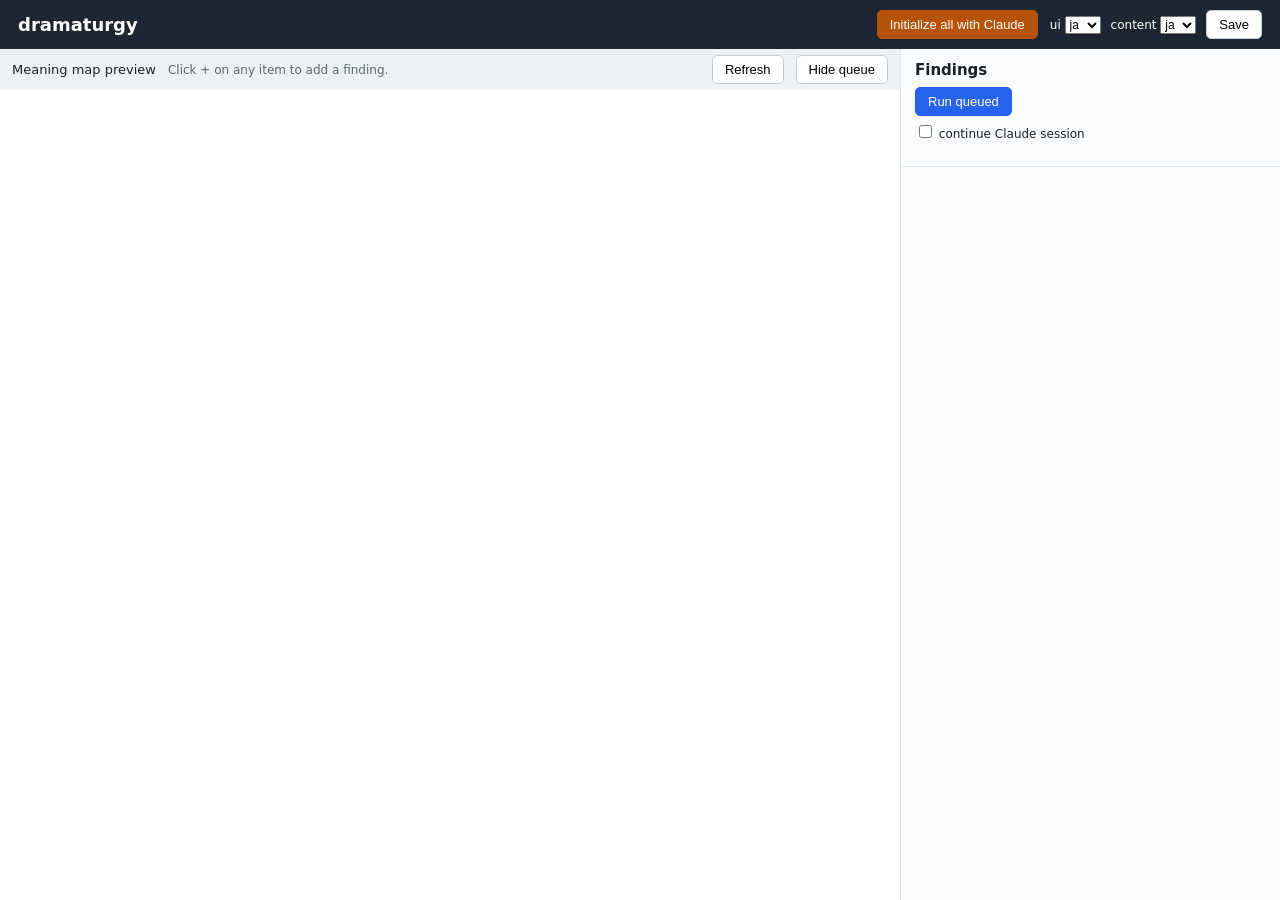
==== dramaturgy/server/static/app/index.html @ a9565b25 "Granular inline comments + queue toggle + layout fixes - Field-level findings: every field/row/eleme" ====
<!DOCTYPE html>
<html lang="ja">
<head>
<meta charset="utf-8">
<meta name="viewport" content="width=device-width, initial-scale=1">
<title>dramaturgy</title>
<link rel="stylesheet" href="app.css">
</head>
<body>
<header>
  <h1>dramaturgy</h1>
  <div class="sub" id="repo-info"></div>
  <div class="spacer"></div>
  <button id="run-init" class="claude" data-i="init.run">Initialize all with Claude</button>
  <div class="langs">
    <label>ui <select id="ui-lang"><option>ja</option><option>en</option></select></label>
    <label>content <select id="content-lang"><option>ja</option><option>en</option></select></label>
    <button id="save-config" data-i="btn.save_config">Save</button>
  </div>
</header>

<div id="init-job" class="job topbar-job"></div>

<main>
  <!-- left: the map preview is the main surface -->
  <section id="viewer">
    <div class="viewer-bar">
      <span data-i="viewer.title">Meaning map preview</span>
      <span class="muted tiny" data-i="viewer.pin_hint">Click + on any item to add a finding.</span>
      <div class="spacer"></div>
      <button id="refresh-view" data-i="viewer.refresh">Refresh</button>
      <button id="toggle-queue" data-i="viewer.toggle_queue">Hide queue</button>
    </div>
    <iframe id="view-frame" src="about:blank"></iframe>
  </section>

  <!-- right: the review queue -->
  <aside id="queue">
    <div class="queue-head">
      <h2 data-i="rv.queue">Findings</h2>
      <div class="row">
        <button id="rv-run-all" class="primary" data-i="rv.run_all">Run queued</button>
      </div>
      <label class="tiny"><input type="checkbox" id="rv-continue"> <span data-i="rv.continue_session">continue Claude session</span></label>
      <p class="muted tiny" id="queue-empty" data-i="rv.no_map"></p>
    </div>
    <div id="rv-list"></div>
  </aside>
</main>

<!-- inline finding popover -->
<div id="rv-pop" class="pop" hidden>
  <div class="pop-head">
    <b id="pop-target"></b>
    <button id="pop-close" class="x">×</button>
  </div>
  <div class="subtabs" id="rv-kind">
    <input type="radio" name="rvkind" id="rv-reframe" value="reframe" checked>
    <label for="rv-reframe" data-i="rv.kind.reframe">reframe</label>
    <input type="radio" name="rvkind" id="rv-audit" value="audit">
    <label for="rv-audit" data-i="rv.kind.audit">audit</label>
    <input type="radio" name="rvkind" id="rv-proposal" value="proposal">
    <label for="rv-proposal" data-i="rv.kind.proposal">proposal</label>
  </div>
  <p class="muted tiny" id="rv-kind-help"></p>
  <textarea id="rv-comment" rows="3" placeholder="…"></textarea>
  <div class="row">
    <button id="rv-add" class="primary" data-i="rv.add">Add to queue</button>
    <button id="rv-add-run" class="claude" data-i="rv.add_run">Add &amp; run</button>
  </div>
</div>

<script src="app.js"></script>
</body>
</html>
---- dramaturgy/server/static/app/app.css ----
* { box-sizing: border-box; }
body {
  margin: 0; height: 100vh; display: flex; flex-direction: column;
  font-family: system-ui, -apple-system, "Hiragino Sans", "Noto Sans JP", sans-serif;
  color: #1c1f23; background: #f6f7f9;
}
header {
  display: flex; align-items: center; gap: 12px;
  background: #1c2733; color: #fff; padding: 10px 18px;
}
header h1 { margin: 0; font-size: 18px; }
header .sub { font-size: 12px; opacity: .75; }
header .spacer { flex: 1; }
header .langs { display: flex; align-items: center; gap: 10px; font-size: 12px; }
header select { font-size: 12px; }

.topbar-job { font-size: 12px; padding: 4px 18px; background: #2a3a2f; color: #d7e2ee; }
.topbar-job:empty { display: none; }

main { flex: 1; display: flex; min-height: 0; }
#viewer { flex: 1; display: flex; flex-direction: column; min-width: 0; }
.viewer-bar {
  display: flex; align-items: center; gap: 12px;
  padding: 6px 12px; background: #eef1f4; font-size: 13px;
}
.viewer-bar .spacer { flex: 1; }
iframe#view-frame { flex: 1; border: 0; background: #fff; }

#queue {
  width: 380px; min-width: 300px; display: flex; flex-direction: column;
  border-left: 1px solid #e0e4e8; background: #fbfcfd;
}
.queue-head { padding: 12px 14px; border-bottom: 1px solid #e2e6ea; }
.queue-head h2 { margin: 0 0 8px; font-size: 15px; }
#rv-list { flex: 1; overflow: auto; padding: 12px 14px; }

h2 { margin-top: 0; }
.muted { color: #5a6573; font-size: 13px; }
.tiny { font-size: 12px; }
.out {
  background: #0f1620; color: #d7e2ee; padding: 10px; border-radius: 6px;
  font-size: 12px; white-space: pre-wrap; max-height: 240px; overflow: auto;
}
.row { display: flex; align-items: center; gap: 8px; margin: 6px 0; flex-wrap: wrap; }
button {
  font-size: 13px; padding: 6px 12px; border-radius: 5px; cursor: pointer;
  border: 1px solid #c4ccd4; background: #fff;
}
button.primary { background: #2563eb; color: #fff; border-color: #2563eb; }
button.claude { background: #b45309; color: #fff; border-color: #b45309; }
button:disabled { opacity: .5; cursor: default; }
.status { font-size: 12px; color: #1a7f37; }
.status.err { color: #cf222e; }

.job { font-size: 12px; margin: 6px 0; }
.job .line { color: #5a6573; }
.job .spin { color: #b45309; }
.job:empty { display: none; }

.badge { font-size: 11px; padding: 1px 7px; border-radius: 4px; background: #eef1f4; }

/* Finding cards in the queue */
.rv-card { border: 1px solid #e2e6ea; border-radius: 8px; padding: 10px 12px;
  margin-bottom: 10px; background: #fff; }
.rv-head { display: flex; align-items: baseline; gap: 8px; flex-wrap: wrap; }
.rv-comment { margin: 6px 0; font-size: 14px; }
.badge.k-reframe { background: #e5eefc; color: #1f4f9c; }
.badge.k-audit { background: #fdeede; color: #9a6700; }
.badge.k-proposal { background: #e9f5ea; color: #1a7f37; }

/* Inline finding popover */
.pop {
  position: fixed; top: 96px; left: 50%; transform: translateX(-50%);
  width: 380px; max-width: 92vw; z-index: 60;
  background: #fff; border: 1px solid #9db4cc; border-radius: 10px;
  box-shadow: 0 8px 28px rgba(0,0,0,.22); padding: 12px 14px;
}
.pop-head { display: flex; align-items: center; justify-content: space-between; }
.pop-head .x { border: 0; background: transparent; font-size: 18px; cursor: pointer; }
.pop textarea {
  width: 100%; font-size: 13px; padding: 6px 8px; margin: 6px 0;
  border: 1px solid #c4ccd4; border-radius: 6px;
}
#rv-kind-help { margin: 2px 0 4px; }

/* CRUD-style sub-tabs (also used by the popover kind picker) */
.subtabs { display: flex; gap: 6px; margin: 6px 0; flex-wrap: wrap; }
.subtabs label { font-size: 13px; padding: 3px 10px; border: 1px solid #c4ccd4;
  border-radius: 6px; cursor: pointer; background: #fff; }
.subtabs input { display: none; }
.subtabs input:checked + label { background: #2563eb; color: #fff; border-color: #2563eb; }
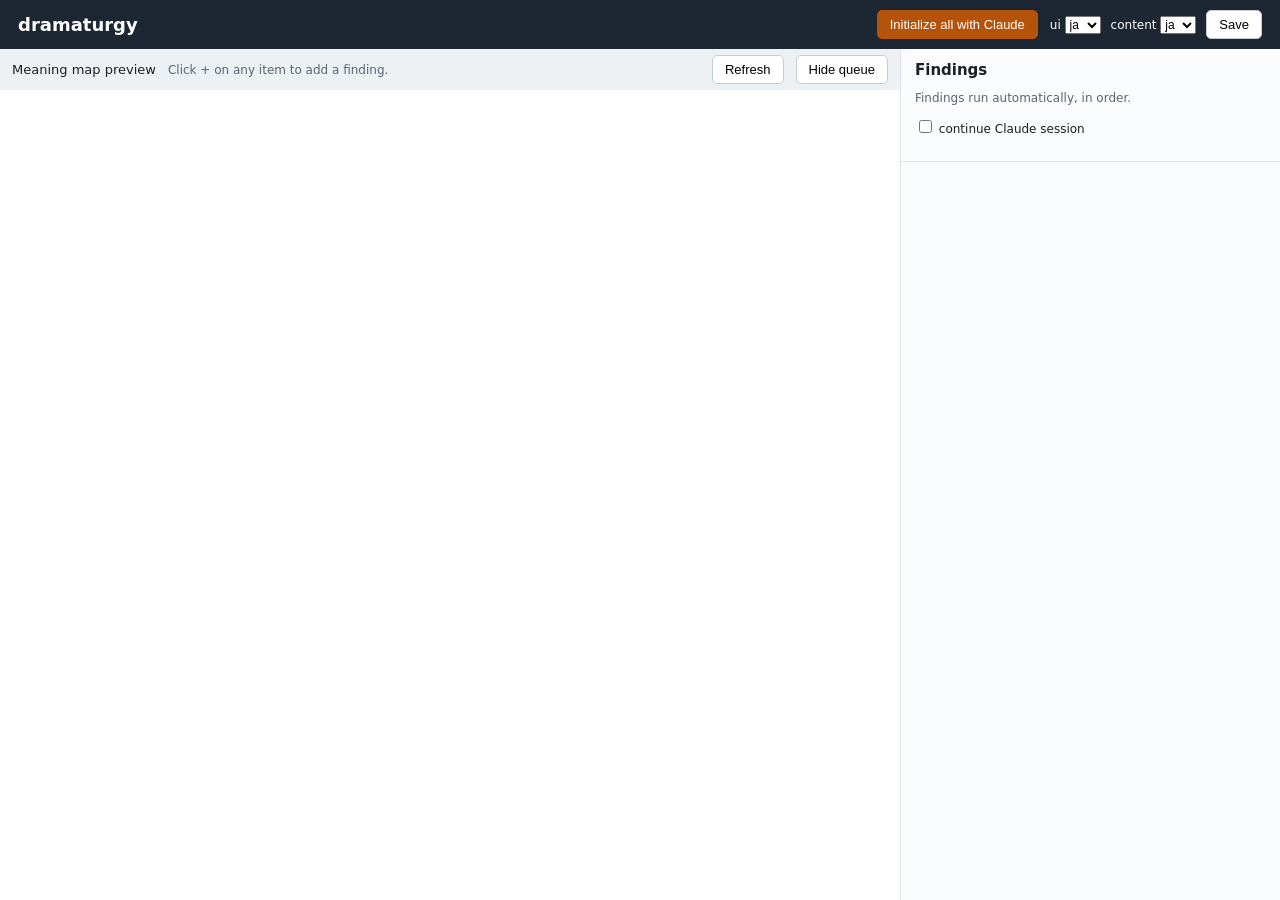
==== commit 59f01fbd: "Auto-run the review queue (no user run/stop) Queued findings now run automatically, in order — the u" ====
--- a/dramaturgy/server/static/app/index.html
+++ b/dramaturgy/server/static/app/index.html
@@ -38,9 +38,7 @@
   <aside id="queue">
     <div class="queue-head">
       <h2 data-i="rv.queue">Findings</h2>
-      <div class="row">
-        <button id="rv-run-all" class="primary" data-i="rv.run_all">Run queued</button>
-      </div>
+      <p class="muted tiny" data-i="rv.autorun_hint">Findings run automatically, in order.</p>
       <label class="tiny"><input type="checkbox" id="rv-continue"> <span data-i="rv.continue_session">continue Claude session</span></label>
       <p class="muted tiny" id="queue-empty" data-i="rv.no_map"></p>
     </div>
@@ -66,7 +64,21 @@
   <textarea id="rv-comment" rows="3" placeholder="…"></textarea>
   <div class="row">
     <button id="rv-add" class="primary" data-i="rv.add">Add to queue</button>
-    <button id="rv-add-run" class="claude" data-i="rv.add_run">Add &amp; run</button>
+  </div>
+</div>
+
+<!-- direct tag editor (no Claude): edit a concept's tags in place -->
+<div id="tag-pop" class="pop" hidden>
+  <div class="pop-head">
+    <b id="tag-target"></b>
+    <button id="tag-close" class="x">×</button>
+  </div>
+  <p class="muted tiny" data-i="tag.help">Edit this concept's tags. Click a vocabulary tag to toggle it, or type your own (comma/space separated).</p>
+  <div id="tag-vocab" class="tag-filter"></div>
+  <input id="tag-input" type="text" placeholder="master, transaction, …">
+  <div class="row">
+    <button id="tag-save" class="primary" data-i="tag.save">Save tags</button>
+    <a href="#" id="tag-manage" class="tiny" data-i="tag.manage">manage vocabulary</a>
   </div>
 </div>
 
--- a/dramaturgy/server/static/app/app.css
+++ b/dramaturgy/server/static/app/app.css
@@ -30,6 +30,8 @@
   width: 380px; min-width: 300px; display: flex; flex-direction: column;
   border-left: 1px solid #e0e4e8; background: #fbfcfd;
 }
+/* The `hidden` attribute must win over the flex display above. */
+#queue[hidden] { display: none; }
 .queue-head { padding: 12px 14px; border-bottom: 1px solid #e2e6ea; }
 .queue-head h2 { margin: 0 0 8px; font-size: 15px; }
 #rv-list { flex: 1; overflow: auto; padding: 12px 14px; }
@@ -89,3 +91,13 @@
   border-radius: 6px; cursor: pointer; background: #fff; }
 .subtabs input { display: none; }
 .subtabs input:checked + label { background: #2563eb; color: #fff; border-color: #2563eb; }
+
+/* Tag editor popover */
+.tag-filter { display: flex; flex-wrap: wrap; gap: 6px; margin: 6px 0; }
+.tag.tagchip { background: #efe7fb; color: #5b3aa6; font-size: 12px;
+  border-radius: 4px; padding: 1px 8px; }
+.tagchip.filter { cursor: pointer; border: 1px solid transparent; }
+.tagchip.filter:hover { border-color: #5b3aa6; }
+.tagchip.filter.active { background: #5b3aa6; color: #fff; }
+#tag-input { width: 100%; font-size: 13px; padding: 6px 8px; margin: 4px 0;
+  border: 1px solid #c4ccd4; border-radius: 6px; }
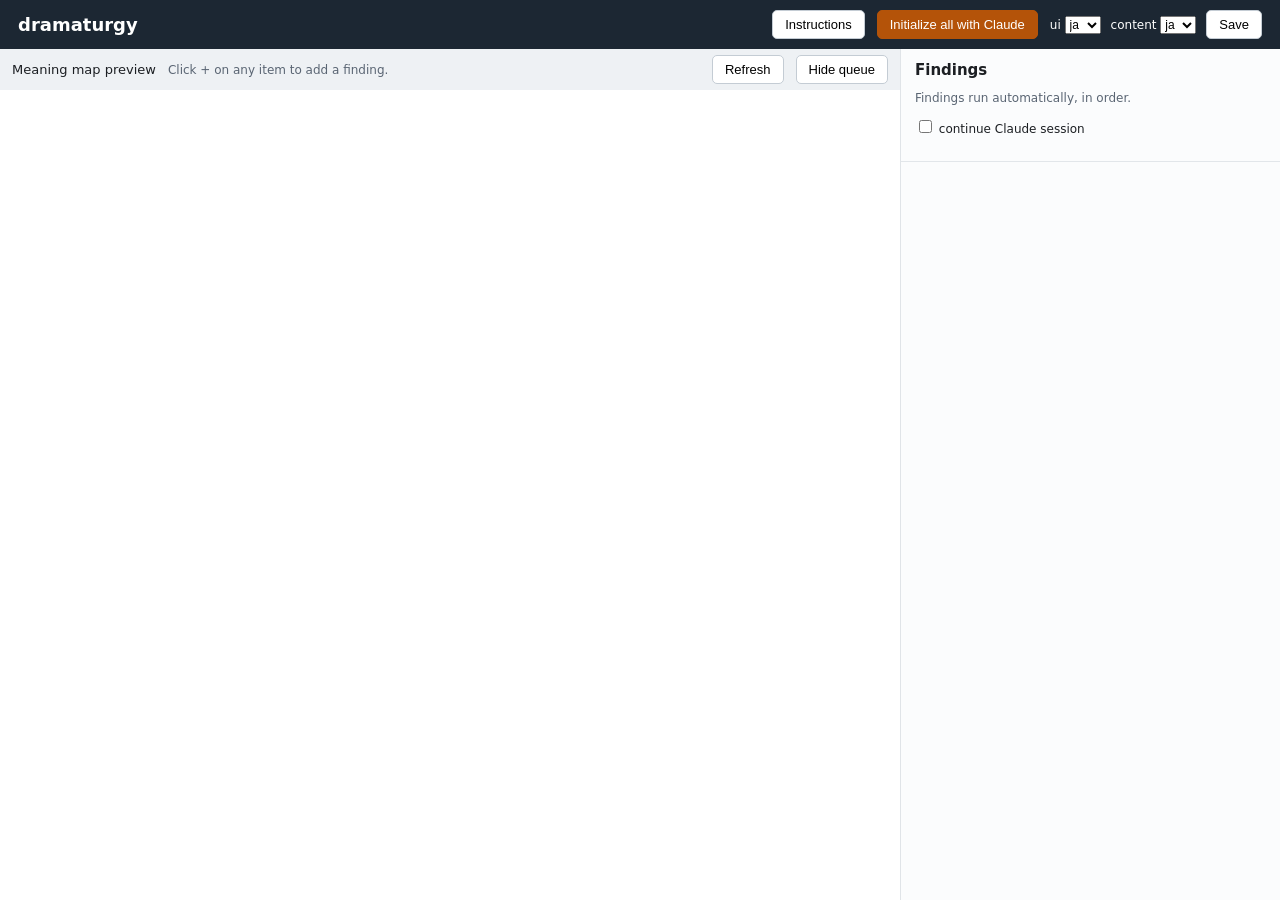
==== commit 19d42054: "Add reusable per-repo init instructions The header gets an "Instructions" box for extra guidance to " ====
--- a/dramaturgy/server/static/app/index.html
+++ b/dramaturgy/server/static/app/index.html
@@ -11,6 +11,7 @@
   <h1>dramaturgy</h1>
   <div class="sub" id="repo-info"></div>
   <div class="spacer"></div>
+  <button id="toggle-init-instr" data-i="init.instr_toggle">Instructions</button>
   <button id="run-init" class="claude" data-i="init.run">Initialize all with Claude</button>
   <div class="langs">
     <label>ui <select id="ui-lang"><option>ja</option><option>en</option></select></label>
@@ -18,6 +19,15 @@
     <button id="save-config" data-i="btn.save_config">Save</button>
   </div>
 </header>
+
+<div id="init-instr-bar" hidden>
+  <label class="tiny" data-i="init.instr_label">Additional instructions for Claude (saved per repository, reused on every initialization):</label>
+  <textarea id="init-instr" rows="3" placeholder="例: マスタ・トランザクションの区分をタグ付けしてください"></textarea>
+  <div class="row">
+    <button id="save-init-instr" data-i="init.instr_save">Save instructions</button>
+    <span id="init-instr-status" class="status"></span>
+  </div>
+</div>
 
 <div id="init-job" class="job topbar-job"></div>
 
--- a/dramaturgy/server/static/app/app.css
+++ b/dramaturgy/server/static/app/app.css
@@ -101,3 +101,9 @@
 .tagchip.filter.active { background: #5b3aa6; color: #fff; }
 #tag-input { width: 100%; font-size: 13px; padding: 6px 8px; margin: 4px 0;
   border: 1px solid #c4ccd4; border-radius: 6px; }
+
+/* Init additional-instructions bar */
+#init-instr-bar { padding: 10px 18px; background: #fff7ec; border-bottom: 1px solid #e3c9a3; }
+#init-instr-bar label { display: block; color: #5a6573; margin-bottom: 4px; }
+#init-instr { width: 100%; font-size: 13px; padding: 6px 8px;
+  border: 1px solid #c4ccd4; border-radius: 6px; }
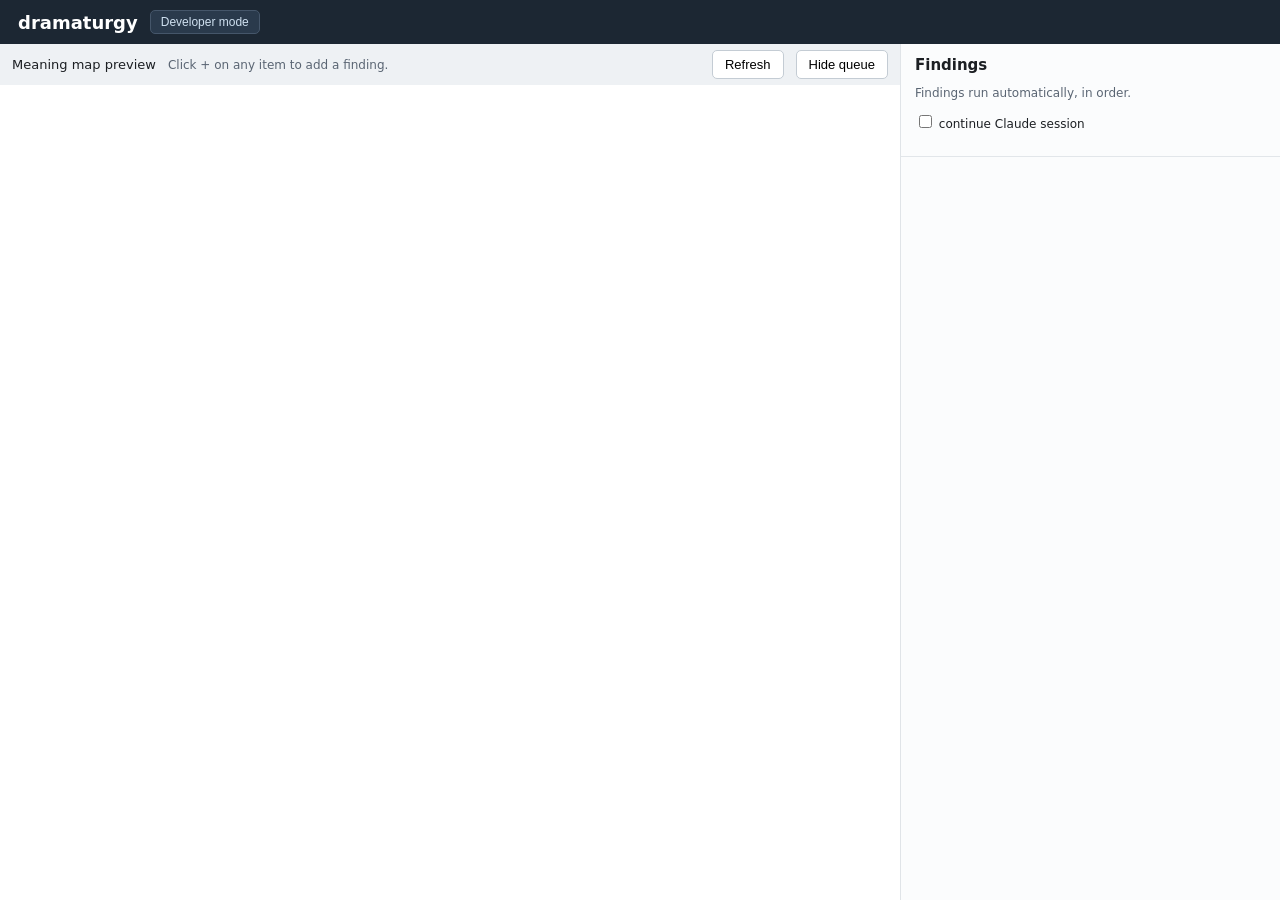
==== commit bdcdef80: "Add developer mode to hide developer-facing items from non-developers Code refs, related APIs, relat" ====
--- a/dramaturgy/server/static/app/index.html
+++ b/dramaturgy/server/static/app/index.html
@@ -9,18 +9,19 @@
 <body>
 <header>
   <h1>dramaturgy</h1>
+  <button id="toggle-dev" data-i="dev.toggle" aria-pressed="false">Developer mode</button>
   <div class="sub" id="repo-info"></div>
   <div class="spacer"></div>
-  <button id="toggle-init-instr" data-i="init.instr_toggle">Instructions</button>
-  <button id="run-init" class="claude" data-i="init.run">Initialize all with Claude</button>
-  <div class="langs">
+  <button id="toggle-init-instr" class="dev-only" data-i="init.instr_toggle">Instructions</button>
+  <button id="run-init" class="claude dev-only" data-i="init.run">Initialize all with Claude</button>
+  <div class="langs dev-only">
     <label>ui <select id="ui-lang"><option>ja</option><option>en</option></select></label>
     <label>content <select id="content-lang"><option>ja</option><option>en</option></select></label>
     <button id="save-config" data-i="btn.save_config">Save</button>
   </div>
 </header>
 
-<div id="init-instr-bar" hidden>
+<div id="init-instr-bar" class="dev-only" hidden>
   <label class="tiny" data-i="init.instr_label">Additional instructions for Claude (saved per repository, reused on every initialization):</label>
   <textarea id="init-instr" rows="3" placeholder="例: マスタ・トランザクションの区分をタグ付けしてください"></textarea>
   <div class="row">
--- a/dramaturgy/server/static/app/app.css
+++ b/dramaturgy/server/static/app/app.css
@@ -11,8 +11,28 @@
 header h1 { margin: 0; font-size: 18px; }
 header .sub { font-size: 12px; opacity: .75; }
 header .spacer { flex: 1; }
+
+/* Developer-only controls: hidden until developer mode is on. */
+.dev-only { display: none !important; }
+body.dev .dev-only { display: revert !important; }
+body.dev header .langs.dev-only { display: flex !important; }
+/* The instructions bar also obeys its own `hidden` attribute when shown. */
+body.dev #init-instr-bar.dev-only[hidden] { display: none !important; }
+/* Developer-mode toggle button (always visible, next to the title). */
+#toggle-dev { font-size: 12px; padding: 4px 10px; background: #2a3a4c;
+  color: #cfe0f0; border: 1px solid #45566a; }
+body.dev #toggle-dev { background: #b45309; color: #fff; border-color: #b45309; }
 header .langs { display: flex; align-items: center; gap: 10px; font-size: 12px; }
-header select { font-size: 12px; }
+/* Header language selects styled like the combobox controls (dark theme). */
+header select {
+  font-size: 12px; padding: 3px 22px 3px 8px; color: #eaf0f6;
+  background-color: #2a3a4c; border: 1px solid #45566a; border-radius: 6px;
+  cursor: pointer; appearance: none; -webkit-appearance: none;
+  background-image: url("data:image/svg+xml;charset=utf8,%3Csvg xmlns='http://www.w3.org/2000/svg' width='10' height='6' viewBox='0 0 10 6' fill='none' stroke='%23cfe0f0' stroke-width='1.5'%3E%3Cpath d='M1 1l4 4 4-4'/%3E%3C/svg%3E");
+  background-repeat: no-repeat; background-position: right 7px center;
+  background-size: 10px 6px;
+}
+header select option { color: #1c1f23; background: #fff; }
 
 .topbar-job { font-size: 12px; padding: 4px 18px; background: #2a3a2f; color: #d7e2ee; }
 .topbar-job:empty { display: none; }
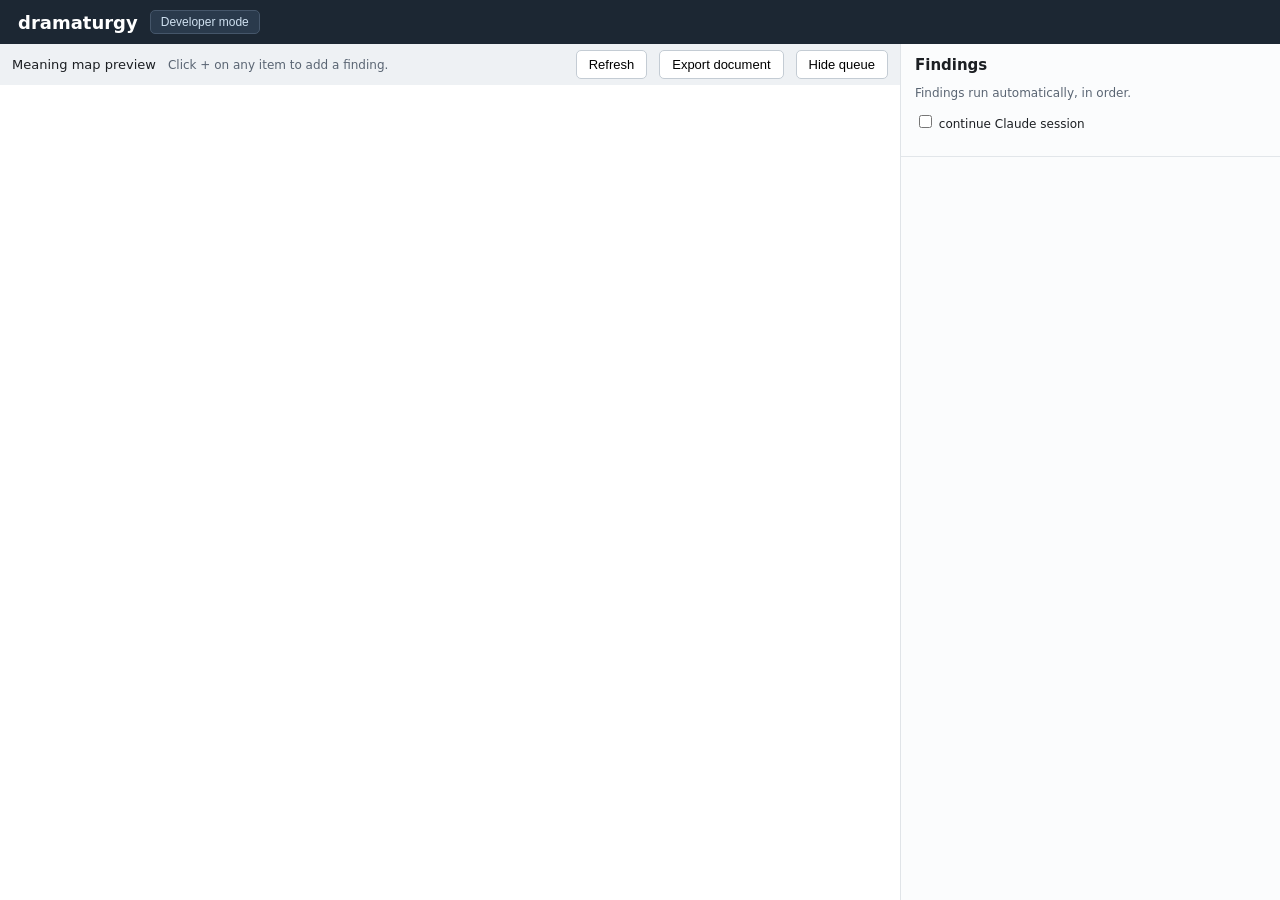
==== commit d7ace8d9: "Add standalone document export (no review/app coupling) Add an export build of the meaning map: the " ====
--- a/dramaturgy/server/static/app/index.html
+++ b/dramaturgy/server/static/app/index.html
@@ -40,6 +40,7 @@
       <span class="muted tiny" data-i="viewer.pin_hint">Click + on any item to add a finding.</span>
       <div class="spacer"></div>
       <button id="refresh-view" data-i="viewer.refresh">Refresh</button>
+      <button id="export-doc" data-i="viewer.export">Export document</button>
       <button id="toggle-queue" data-i="viewer.toggle_queue">Hide queue</button>
     </div>
     <iframe id="view-frame" src="about:blank"></iframe>
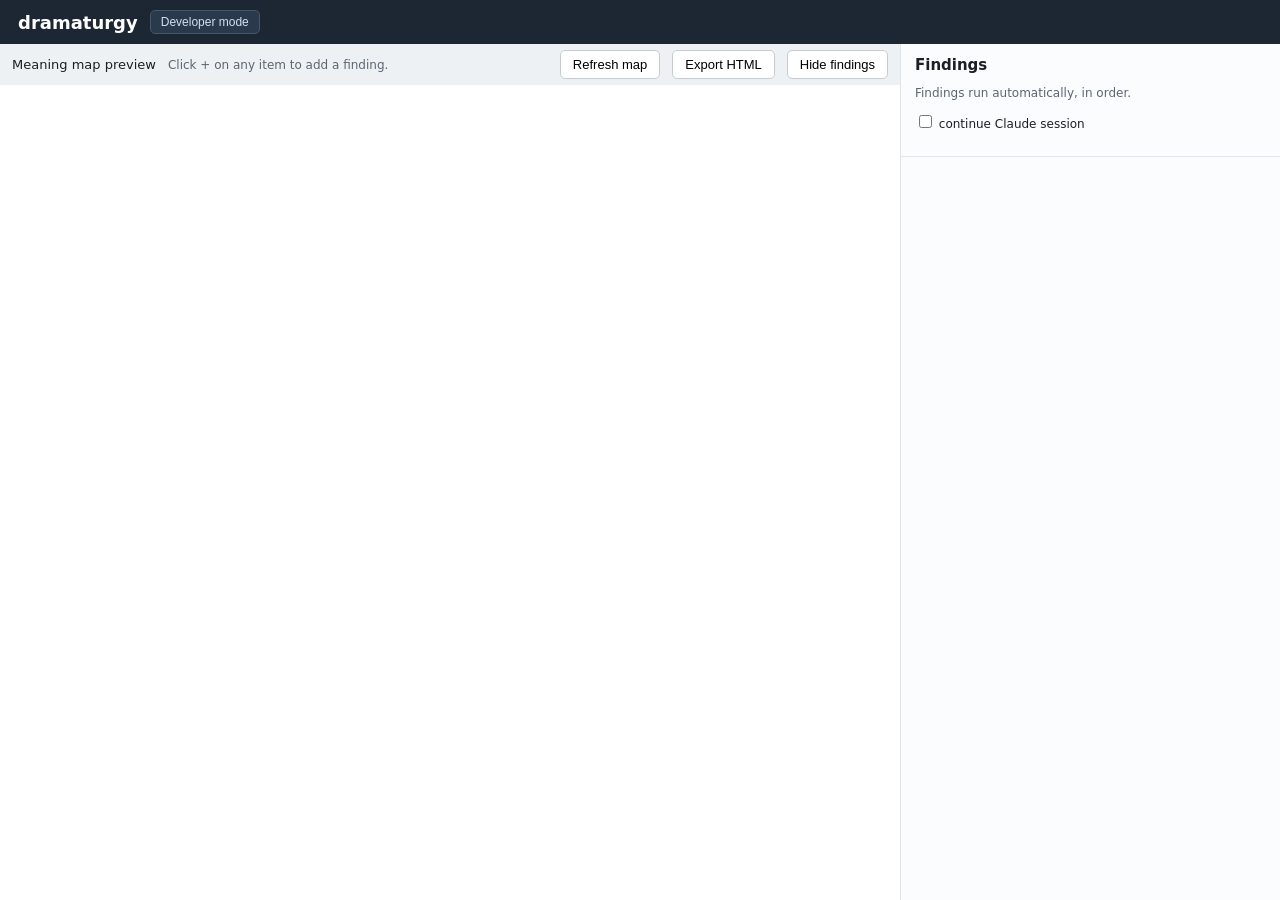
==== commit 91e5ee02: "Rename UI buttons for clarity Relabel the app-shell buttons so their purpose is clearer and less con" ====
--- a/dramaturgy/server/static/app/index.html
+++ b/dramaturgy/server/static/app/index.html
@@ -12,12 +12,12 @@
   <button id="toggle-dev" data-i="dev.toggle" aria-pressed="false">Developer mode</button>
   <div class="sub" id="repo-info"></div>
   <div class="spacer"></div>
-  <button id="toggle-init-instr" class="dev-only" data-i="init.instr_toggle">Instructions</button>
-  <button id="run-init" class="claude dev-only" data-i="init.run">Initialize all with Claude</button>
+  <button id="toggle-init-instr" class="dev-only" data-i="init.instr_toggle">Analysis instructions</button>
+  <button id="run-init" class="claude dev-only" data-i="init.run">Analyze all</button>
   <div class="langs dev-only">
     <label>ui <select id="ui-lang"><option>ja</option><option>en</option></select></label>
     <label>content <select id="content-lang"><option>ja</option><option>en</option></select></label>
-    <button id="save-config" data-i="btn.save_config">Save</button>
+    <button id="save-config" data-i="btn.save_config">Save settings</button>
   </div>
 </header>
 
@@ -39,9 +39,9 @@
       <span data-i="viewer.title">Meaning map preview</span>
       <span class="muted tiny" data-i="viewer.pin_hint">Click + on any item to add a finding.</span>
       <div class="spacer"></div>
-      <button id="refresh-view" data-i="viewer.refresh">Refresh</button>
-      <button id="export-doc" data-i="viewer.export">Export document</button>
-      <button id="toggle-queue" data-i="viewer.toggle_queue">Hide queue</button>
+      <button id="refresh-view" data-i="viewer.refresh">Refresh map</button>
+      <button id="export-doc" data-i="viewer.export">Export HTML</button>
+      <button id="toggle-queue" data-i="viewer.hide_queue">Hide findings</button>
     </div>
     <iframe id="view-frame" src="about:blank"></iframe>
   </section>
